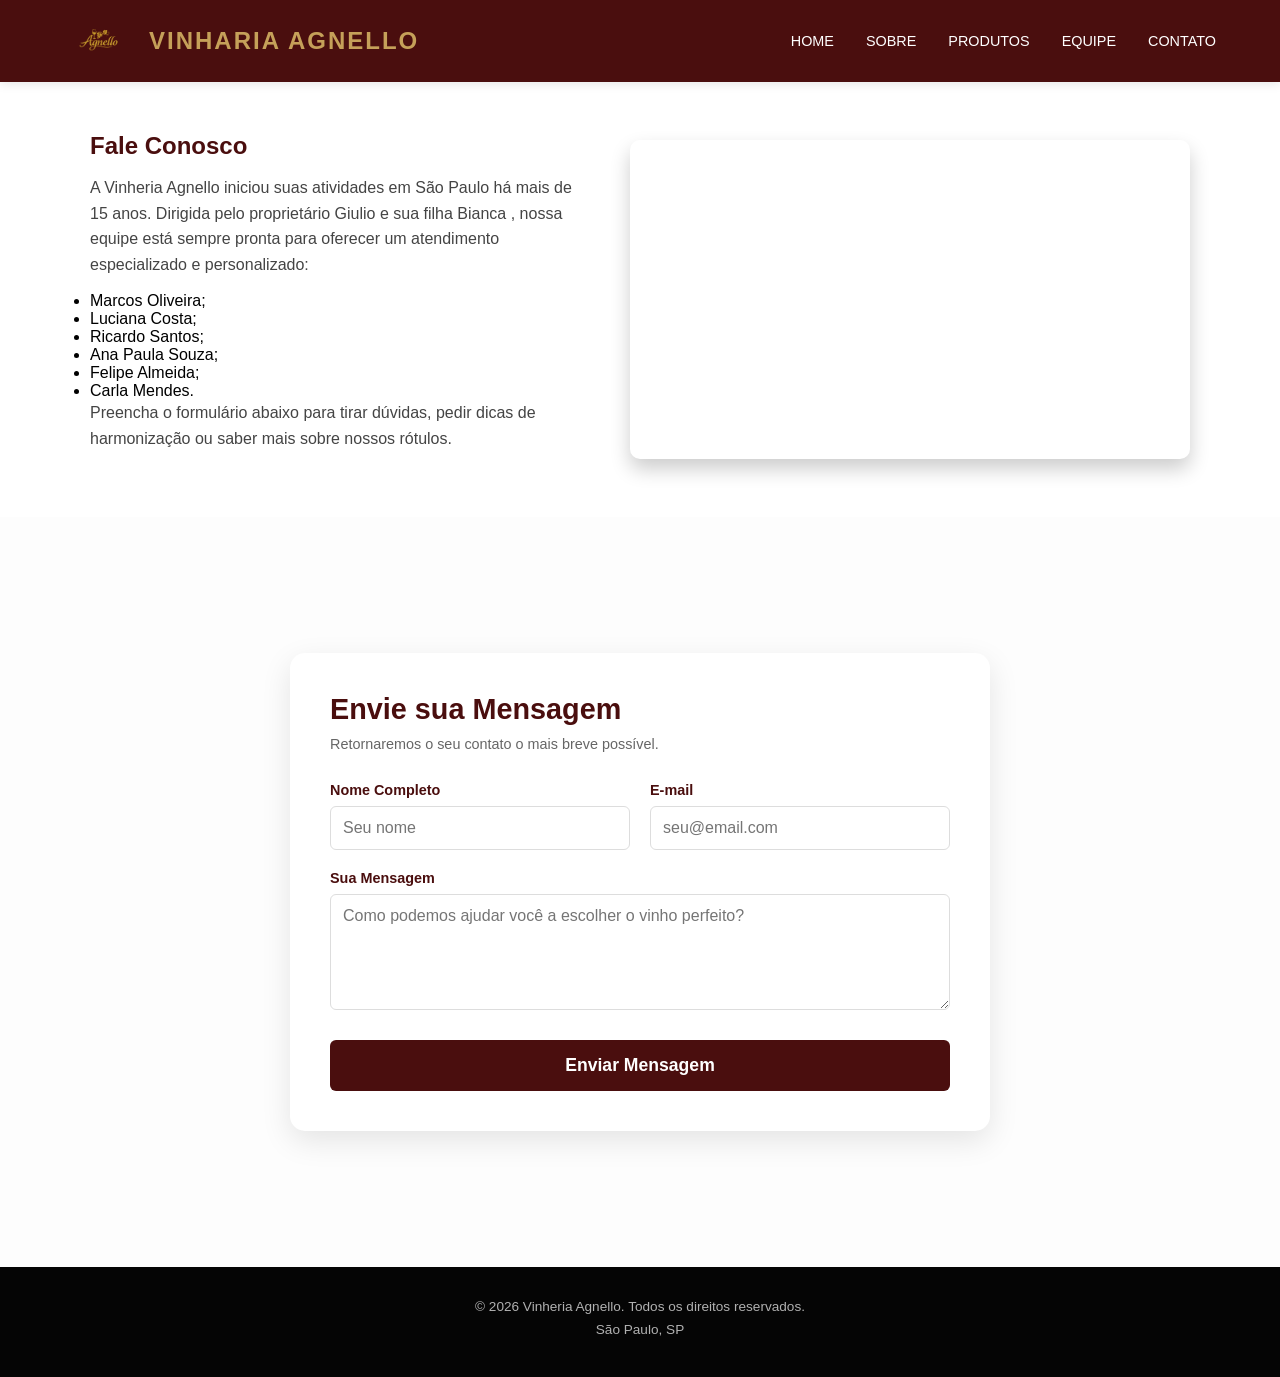
==== src/pages/contato.html @ f95a0ed7 "Criando a página de contatos e de equipe, além de arrumar as linkagens." ====
<!DOCTYPE html>
<html lang="pt-BR">
<head>
    <meta charset="UTF-8">
    <meta name="viewport" content="width=device-width, initial-scale=1.0">
    <meta name="description" content="Entre em contato com a Vinheria Agnello. Tire suas dúvidas sobre vinhos, harmonizações ou fale com nossa equipe de especialistas.">
    <meta name="keywords" content="contato, vinheria agnello, loja de vinhos, atendimento, são paulo, vinhos">
    
    <title>Contato - Vinheria Agnello</title>
    
    <link rel="stylesheet" href="../css/contato.css">
</head>
<body>

    <header>
        <nav class="navbar">
        <div class="logo">
                <img src="../assets/imgs/logoAgnello.png" alt="Agnello" class="logo-img">
                Vinharia Agnello
            </div>
            <ul class="nav-links">
                <li><a href="../../index.html">Home</a></li>
                <li><a href="#sobre">Sobre</a></li>
                <li><a href="produtos.html">Produtos</a></li>
                <li><a href="equipe.html">Equipe</a></li>
                <li><a href="contato.html">Contato</a></li>
            </ul>
        </nav>
    </header>

    <main>
        <section class="info-contato">
            <div class="info-texto">
                <h2>Fale Conosco</h2>
                <p>A Vinheria Agnello iniciou suas atividades em São Paulo há mais de 15 anos. Dirigida pelo proprietário Giulio e sua filha Bianca , nossa equipe está sempre pronta para oferecer um atendimento especializado e personalizado: </p>
                        <ul>
                            <li>Marcos Oliveira;</li>
                            <li>Luciana Costa;</li>
                            <li>Ricardo Santos;</li>
                            <li>Ana Paula Souza;</li>
                            <li>Felipe Almeida;</li>
                            <li>Carla Mendes.</li>
                        </ul>
                <p>Preencha o formulário abaixo para tirar dúvidas, pedir dicas de harmonização ou saber mais sobre nossos rótulos.</p>
            </div>
            <div class="info-video">
                    <iframe 
                        width="100%" 
                        height="315" 
                        src="https://www.youtube.com/embed/JxpYD-WLfcs?si=yF8q5s3M19pSr0J0" 
                        title="Vinharia Agnello - Atendimento Especializado e Curadoria de Vinhos" 
                        frameborder="0"
                        allow="accelerometer; autoplay; clipboard-write; encrypted-media; gyroscope; picture-in-picture; web-share" 
                        allowfullscreen>
                    </iframe>
            </div>
        </section>

        <section class="container-pedido">
            <div class="form-card">
                <h2>Envie sua Mensagem</h2>
                <p>Retornaremos o seu contato o mais breve possível.</p>
                
                <form action="#" method="POST">
                    <div class="form-row">
                        <div class="form-group">
                            <label for="nome">Nome Completo</label>
                            <input type="text" id="nome" name="nome" placeholder="Seu nome" required>
                        </div>
                        <div class="form-group">
                            <label for="email">E-mail</label>
                            <input type="email" id="email" name="email" placeholder="seu@email.com" required>
                        </div>
                    </div>
                    
                    <div class="form-group">
                        <label for="mensagem">Sua Mensagem</label>
                        <textarea id="mensagem" name="mensagem" rows="5" placeholder="Como podemos ajudar você a escolher o vinho perfeito?" required></textarea>
                    </div>
                    
                    <button type="submit" class="btn-enviar">Enviar Mensagem</button>
                </form>
            </div>
        </section>
    </main>

    <footer>
        <p>&copy; 2026 Vinheria Agnello. Todos os direitos reservados.</p>
        <p>São Paulo, SP</p>
    </footer>

</body>
</html>
---- src/css/contato.css ----
/* Importa as cores definidas no projeto */
:root {

    --cor-vinho: #4A0E0E;
    --cor-dourado: #C5A059;
    --cor-fundo: #FDFDFD;
    --cor-texto: #333333;
    --cor-texto-claro: #FFFFFF;

}
* {
    margin: 0;
    padding: 0;
    box-sizing: border-box;
    font-family: 'Segoe UI', Verdana, sans-serif;
}


/* ================= HEADER E NAVEGAÇÃO ================= */
.logo {
    display: flex;
    align-items: center;
    gap: 10px;
}

.logo img {
    height: 50px;
    width: auto;
}

.navbar {
    background-color: var(--cor-vinho);
    padding: 1rem 5%;
    display: flex;
    justify-content: space-between;
    align-items: center;
    position: sticky;
    top: 0;
    z-index: 1000;
    box-shadow: 0 2px 10px rgba(0,0,0,0.1);
}

.navbar .logo {
    color: var(--cor-dourado);
    font-size: 1.5rem;
    font-weight: bold;
    text-transform: uppercase;
    letter-spacing: 2px;
}

.nav-links {
    list-style: none;
    display: flex;
}

.nav-links li {
    margin-left: 2rem;
}

.nav-links a {
    color: var(--cor-texto-claro);
    text-decoration: none;
    font-size: 0.9rem;
    text-transform: uppercase;
    transition: color 0.3s;
}

.nav-links a:hover {
    color: var(--cor-dourado);
}

/* ================= INFORMAÇÕES DE CONTATO ================= */
.info-contato {
    display: flex;
    justify-content: center;
    align-items: center;
    gap: 40px;
    padding: 50px 20px;
    background-color: white;
    flex-wrap: wrap;
}

.info-texto {
    max-width: 500px;
}

.info-texto h2 {
    color: var(--cor-vinho);
    margin-bottom: 15px;
}

.info-texto p {
    color: #444;
    line-height: 1.6;
    margin-bottom: 15px;
}

.info-video {
    flex: 1;
    min-width: 300px; /* Garante que não fique pequeno demais em telas menores */
    max-width: 560px;
    border-radius: 10px;
    overflow: hidden; /* Faz as bordas do iframe ficarem arredondadas */
    box-shadow: 0 10px 20px rgba(0,0,0,0.2);
}

/* ================= FORMULÁRIO (Baseado no seu código) ================= */
.container-pedido {
    display: flex;
    justify-content: center;
    align-items: center;
    padding: 60px 20px;
    background-color: var(--cor-fundo);
    min-height: calc(100vh - 150px);
}

.form-card {
    background: white;
    padding: 40px;
    border-radius: 15px;
    box-shadow: 0 10px 30px rgba(0,0,0,0.1);
    max-width: 700px;
    width: 100%;
}

.form-card h2 {
    color: var(--cor-vinho);
    margin-bottom: 10px;
    font-size: 1.8rem;
}

.form-card p {
    color: #666;
    margin-bottom: 30px;
    font-size: 0.9rem;
}

.form-group {
    margin-bottom: 20px;
    display: flex;
    flex-direction: column;
    text-align: left;
}

.form-row {
    display: grid;
    grid-template-columns: 1fr 1fr;
    gap: 20px;
}

label {
    font-weight: bold;
    margin-bottom: 8px;
    color: var(--cor-vinho);
    font-size: 0.9rem;
}

input, select, textarea {
    padding: 12px;
    border: 1px solid #ddd;
    border-radius: 6px;
    font-size: 1rem;
    transition: border-color 0.3s;
}

input:focus, select:focus, textarea:focus {
    outline: none;
    border-color: var(--cor-dourado);
    box-shadow: 0 0 5px rgba(197, 160, 89, 0.2);
}

.btn-enviar {
    width: 100%;
    padding: 15px;
    background-color: var(--cor-vinho);
    color: white;
    border: none;
    border-radius: 6px;
    font-size: 1.1rem;
    font-weight: bold;
    cursor: pointer;
    transition: background 0.3s;
    margin-top: 10px;
}

.btn-enviar:hover {
    background-color: #2e0808;
}

/* ================= FOOTER ================= */
footer {
    background-color: #050505;
    color: #b1b1b1;
    text-align: center;
    padding: 2rem;
    font-size: 0.85rem;
}

footer p {
    margin-bottom: 0.5rem;
}
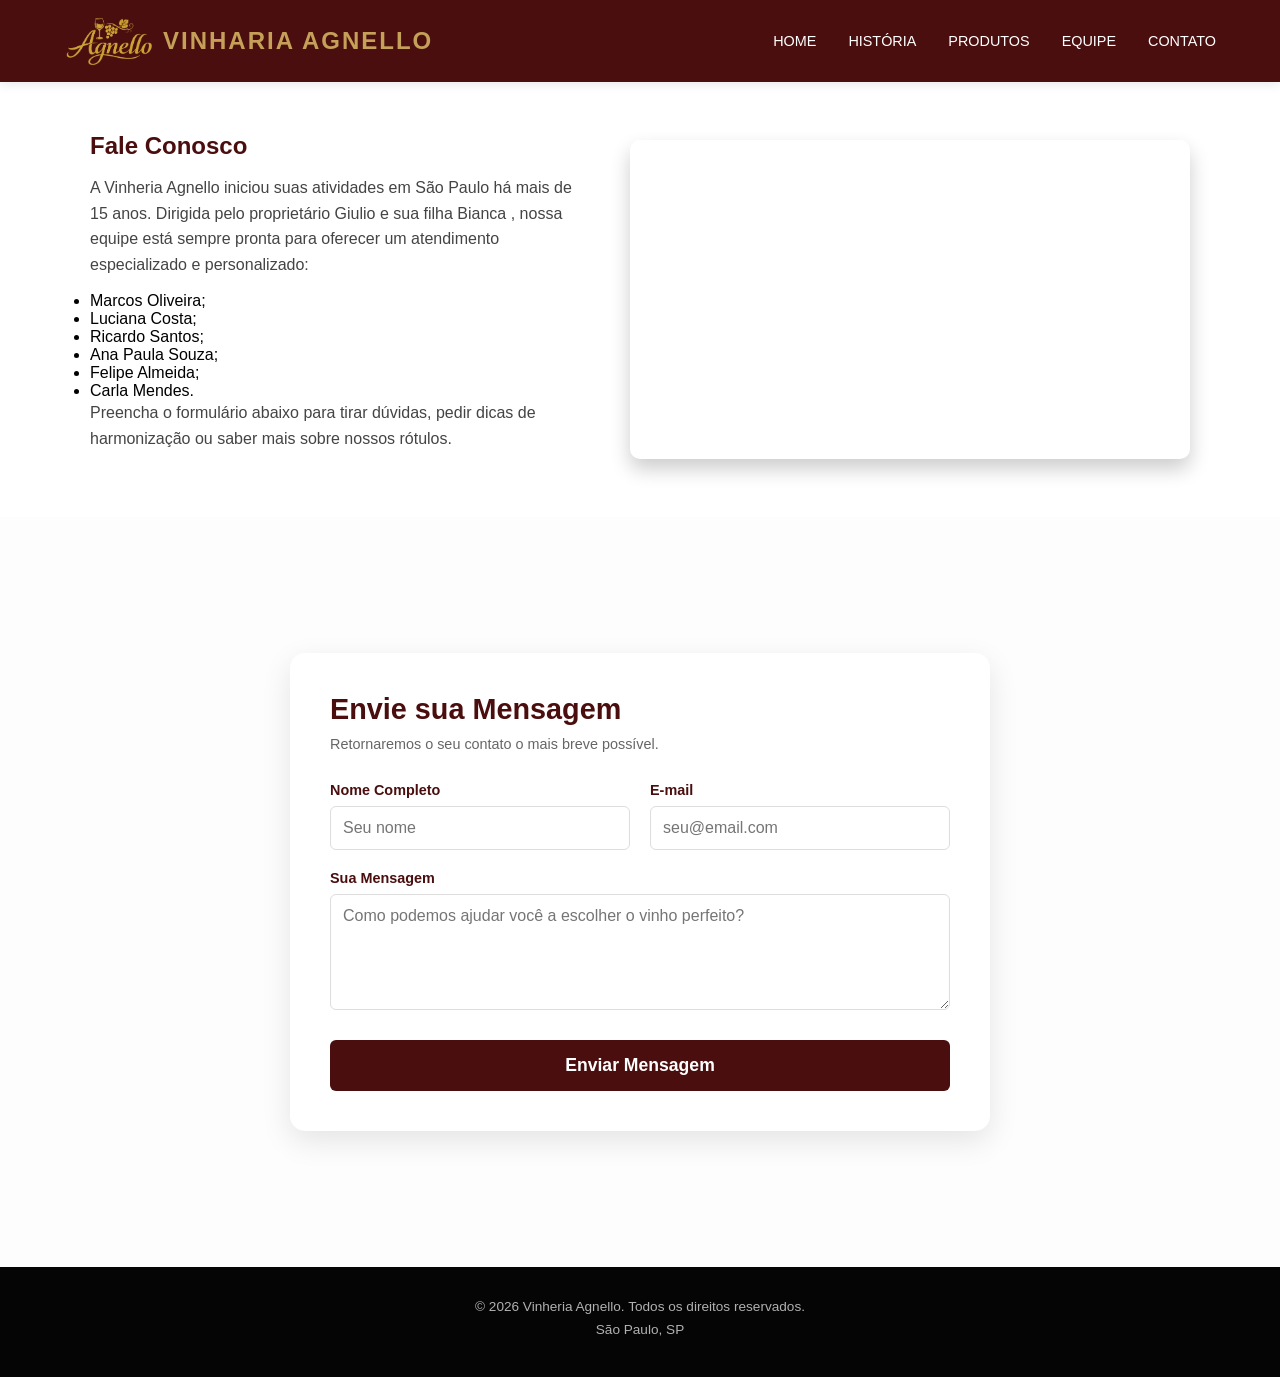
==== commit 11730fd9: "Merge pull request #8 from gprsilva/feature/Guilherme Ajustando a identidade visual das telas." ====
--- a/src/pages/contato.html
+++ b/src/pages/contato.html
@@ -15,12 +15,12 @@
     <header>
         <nav class="navbar">
         <div class="logo">
-                <img src="../assets/imgs/logoAgnello.png" alt="Agnello" class="logo-img">
+                <img src="../assets/imgs/logoagnello01.png" alt="Agnello" class="logo-img">
                 Vinharia Agnello
             </div>
             <ul class="nav-links">
                 <li><a href="../../index.html">Home</a></li>
-                <li><a href="#sobre">Sobre</a></li>
+                <li><a href="historia.html">História</a></li>
                 <li><a href="produtos.html">Produtos</a></li>
                 <li><a href="equipe.html">Equipe</a></li>
                 <li><a href="contato.html">Contato</a></li>
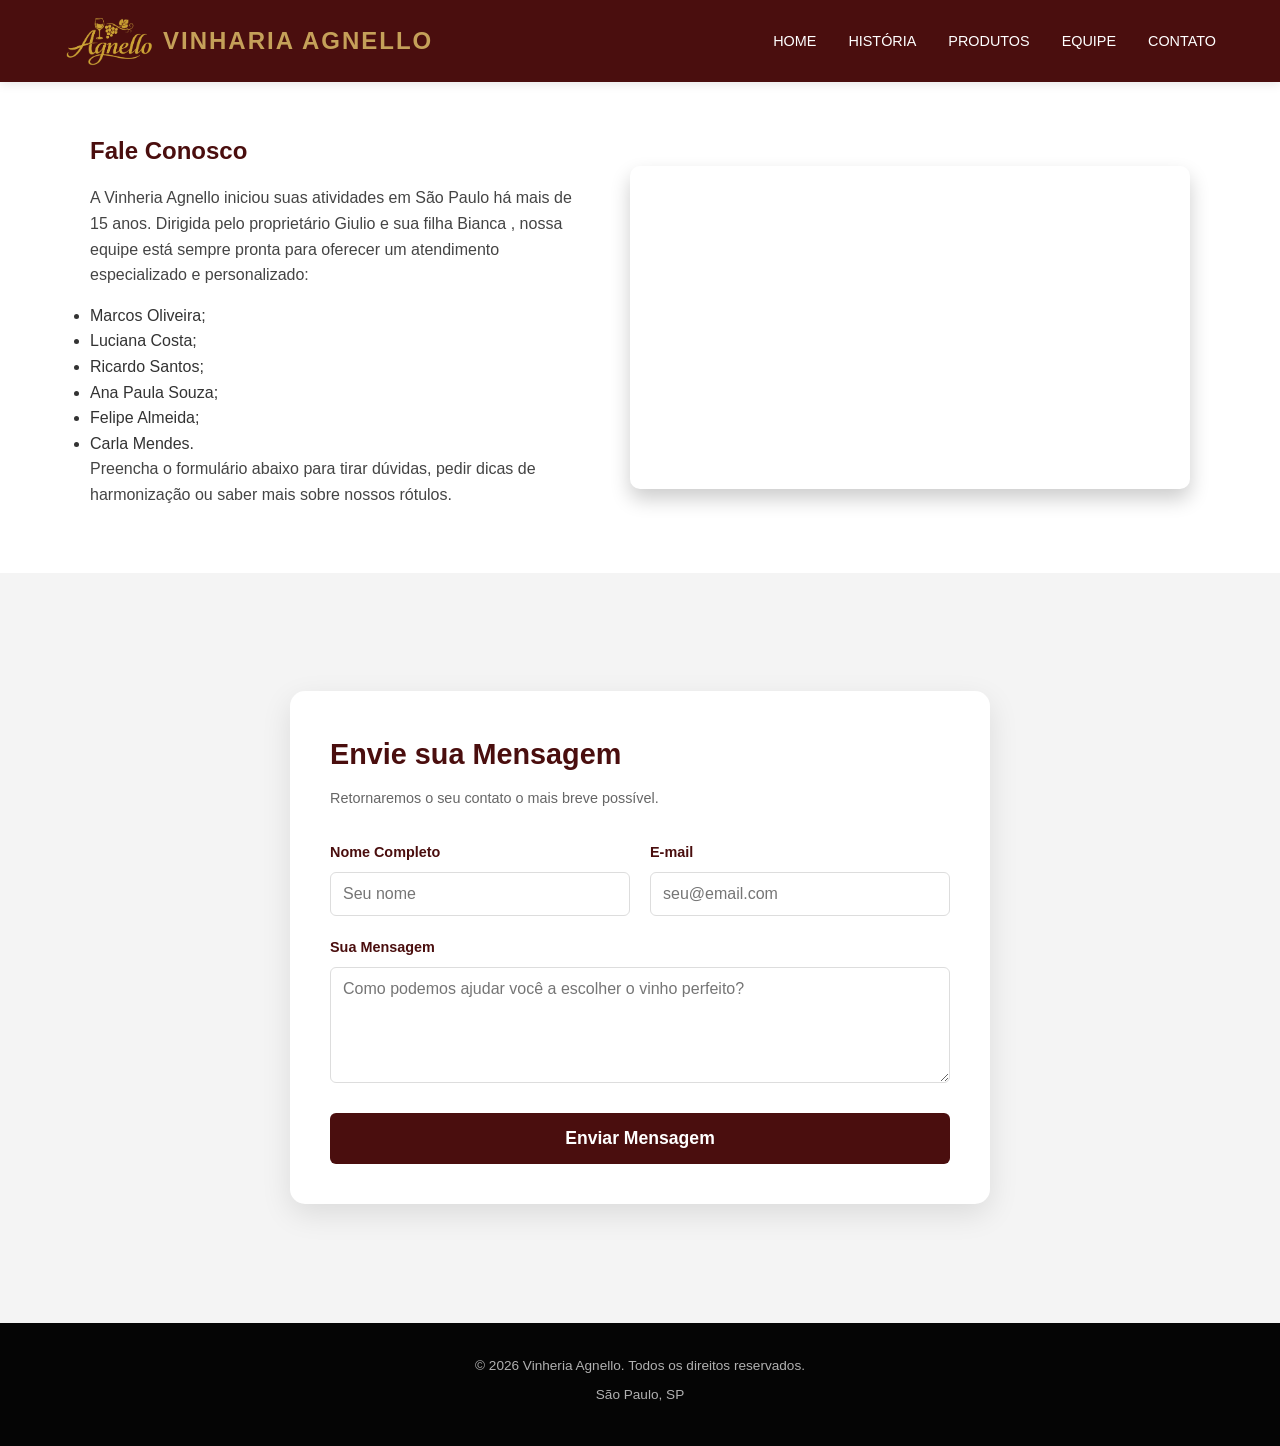
==== commit a1d766ef: "Unificando o CSS" ====
--- a/src/pages/contato.html
+++ b/src/pages/contato.html
@@ -8,7 +8,7 @@
     
     <title>Contato - Vinheria Agnello</title>
     
-    <link rel="stylesheet" href="../css/contato.css">
+    <link rel="stylesheet" href="../css/style.css">
 </head>
 <body>
 
--- a/src/css/style.css
+++ b/src/css/style.css
@@ -0,0 +1,879 @@
+
+* {
+    margin: 0;
+    padding: 0;
+    box-sizing: border-box;
+    font-family: 'Segoe UI', Verdana, sans-serif;
+}
+
+:root {
+    --cor-vinho: #4A0E0E;
+    --cor-dourado: #C5A059;
+    --cor-fundo: #FDFDFD;
+    --cor-texto: #333333;
+    --cor-texto-claro: #FFFFFF;
+}
+
+body {
+    background-color: var(--cor-fundo);
+    color: var(--cor-texto);
+    line-height: 1.6;
+}
+
+.logo {
+    display: flex;
+    align-items: center;
+    gap: 10px;
+}
+
+.logo img {
+    height: 50px;
+    width: auto;
+}
+
+.navbar {
+    background-color: var(--cor-vinho);
+    padding: 1rem 5%;
+    display: flex;
+    justify-content: space-between;
+    align-items: center;
+    position: sticky;
+    top: 0;
+    z-index: 1000;
+    box-shadow: 0 2px 10px rgba(0,0,0,0.1);
+}
+
+.navbar .logo {
+    color: var(--cor-dourado);
+    font-size: 1.5rem;
+    font-weight: bold;
+    text-transform: uppercase;
+    letter-spacing: 2px;
+}
+
+.nav-links {
+    list-style: none;
+    display: flex;
+}
+
+.nav-links li {
+    margin-left: 2rem;
+}
+
+.nav-links a {
+    color: var(--cor-texto-claro);
+    text-decoration: none;
+    font-size: 0.9rem;
+    text-transform: uppercase;
+    transition: color 0.3s;
+}
+
+.nav-links a:hover {
+    color: var(--cor-dourado);
+}
+
+.hero {
+    height: 80vh;
+    background-color: #222;
+    background-image: linear-gradient(rgba(0,0,0,0.6), rgba(0,0,0,0.6)), url('../assets/imgs/vinhobanner.jpg');
+    background-size: cover;
+    background-position: center;
+    display: flex;
+    flex-direction: column;
+    justify-content: center;
+    align-items: center;
+    text-align: center;
+    color: var(--cor-texto-claro);
+    padding: 0 1rem;
+}
+
+.hero-logo {
+    width: 400px;
+    max-width: 90%;
+    margin-bottom: 1rem;
+}
+
+.hero p {
+    font-size: 1.2rem;
+    max-width: 600px;
+    font-style: italic;
+}
+
+.section-padding {
+    padding: 5rem 10%;
+}
+
+.sobre {
+    text-align: center;
+    background-color: #fff;
+}
+
+.sobre h2 {
+    color: var(--cor-vinho);
+    margin-bottom: 2rem;
+    font-size: 2rem;
+    position: relative;
+    padding-bottom: 10px;
+}
+
+.sobre h2::after {
+    content: '';
+    width: 50px;
+    height: 2px;
+    background-color: var(--cor-dourado);
+    position: absolute;
+    bottom: 0;
+    left: 50%;
+    transform: translateX(-50%);
+}
+
+.sobre p {
+    max-width: 800px;
+    margin: 0 auto;
+    font-size: 1.1rem;
+}
+
+/* sessao pós banner */
+.diferenciais {
+    background-color: #f4f4f4;
+}
+
+.diferenciais h2 {
+    text-align: center;
+    color: var(--cor-vinho);
+    margin-bottom: 2rem;
+}
+
+.grid-diferenciais {
+    display: grid;
+    grid-template-columns: repeat(auto-fit, minmax(250px, 1fr));
+    gap: 2rem;
+    margin-top: 3rem;
+}
+
+.card {
+    background-color: var(--cor-fundo);
+    padding: 2rem;
+    text-align: center;
+    border-top: 4px solid var(--cor-vinho);
+    box-shadow: 0 4px 15px rgba(0,0,0,0.05);
+}
+
+.card h3 {
+    color: var(--cor-vinho);
+    margin-bottom: 1rem;
+    font-size: 1.3rem;
+}
+
+.card p {
+    font-size: 0.95rem;
+}
+
+/* botao de acao (ChaDeAcao) */
+.cta {
+    color: var(--cor-texto-claro);
+    text-align: center;
+    padding: 6rem 10%;
+
+    background-image: url('../assets/imgs/testebanner2.png');
+    background-size: cover;
+    background-position: center;
+}
+
+.cta h2 {
+    margin-bottom: 2.5rem;
+    font-size: 2.5rem;
+    padding-top: 1.5rem;
+}
+
+.cta p {
+    margin-bottom: 2rem;
+}
+
+.btn-cta {
+    display: inline-block;
+    padding: 1rem 2.8rem;
+    background-color: var(--cor-dourado);
+    color: var(--cor-vinho);
+    text-decoration: none;
+    font-weight: bold;
+    text-transform: uppercase;
+    letter-spacing: 1.5px;
+    border-radius: 4px;
+    box-shadow: 0 4px 12px rgba(0,0,0,0.15);
+    transition: 0.3s;
+}
+.btn-cta:hover {
+    background-color: #e0bc74;
+    box-shadow: 0 6px 16px rgba(0,0,0,0.2);
+}
+
+/* footer */
+footer {
+    background-color: #050505;
+    color: #b1b1b1;
+    text-align: center;
+    padding: 2rem;
+    font-size: 0.85rem;
+}
+
+footer p {
+    margin-bottom: 0.5rem;
+}
+
+
+/* --------Produtos---------- */
+/* Ajuste na seção principal para dar respiro */
+.princ {
+    padding: 60px 5%;
+    background-color: var(--cor-fundo);
+}
+
+.intro h2 {
+    font-size: 2.5rem;
+    color: var(--cor-vinho);
+    margin-bottom: 10px;
+}
+
+/* Botão Principal com efeito de pulso */
+.btn-pedido {
+    display: inline-block;
+    margin: 25px 0 50px;
+    padding: 15px 40px;
+    background-color: var(--cor-dourado);
+    color: white;
+    text-decoration: none;
+    border-radius: 50px;
+    font-weight: bold;
+    box-shadow: 0 4px 15px rgba(197, 160, 89, 0.4);
+}
+
+.btn-pedido:hover {
+    transform: scale(1.02);
+    background-color: #b08d4a;
+}
+
+/* Grid de produtos corrigido */
+.produtos {
+    display: grid;
+    grid-template-columns: repeat(auto-fit, minmax(280px, 1fr));
+    gap: 40px;
+    width: 100%;
+    max-width: 1300px;
+}
+
+/* Card Estilizado */
+.card-produto {
+    background: white;
+    border-radius: 12px;
+    overflow: hidden;
+    position: relative;
+    border: 1px solid #eee;
+    transition: all 0.4s cubic-bezier(0.175, 0.885, 0.32, 1.275);
+    display: flex;
+    flex-direction: column;
+}
+
+.card-produto:hover {
+    transform: translateY(-10px);
+    box-shadow: 0 20px 40px rgba(0,0,0,0.1);
+}
+
+/* Container de Imagem para padronizar tamanhos */
+.img-container {
+    height: 350px;
+    padding: 20px;
+    display: flex;
+    align-items: center;
+    justify-content: center;
+    background: #f9f9f9;
+}
+
+.img-container img {
+    max-height: 100%;
+    width: auto;
+    object-fit: contain;
+    transition: transform 0.5s ease;
+}
+
+
+
+/* Informações do Produto */
+.card-info {
+    padding: 20px;
+    border-top: 1px solid #f0f0f0;
+}
+
+.card-info h3 {
+    font-size: 1.1rem;
+    color: var(--cor-vinho);
+    margin-bottom: 5px;
+}
+
+.card-info p {
+    font-size: 0.9rem;
+    color: #666;
+    margin-bottom: 15px;
+}
+
+.preco {
+    display: block;
+    font-size: 1.4rem;
+    font-weight: bold;
+    color: var(--cor-texto);
+    margin-bottom: 15px;
+}
+
+.btn-detalhes {
+    width: 100%;
+    padding: 10px;
+    border: 1px solid var(--cor-vinho);
+    background: transparent;
+    color: var(--cor-vinho);
+    font-weight: bold;
+    cursor: pointer;
+    transition: 0.3s;
+}
+
+.btn-detalhes:hover {
+    background: var(--cor-vinho);
+    color: white;
+}
+
+footer {
+    background-color: #050505;
+    color: #b1b1b1;
+    text-align: center;
+    padding: 2rem;
+    font-size: 0.85rem;
+}
+
+footer p {
+    margin-bottom: 0.5rem;
+}
+
+
+/* --------Produtos---------- */
+/* Importa as cores que você já definiu no produtos.css */
+:root {
+    --cor-vinho: #4A0E0E;
+    --cor-dourado: #C5A059;
+    --cor-fundo: #f4f4f4;
+}
+
+.container-pedido {
+    display: flex;
+    justify-content: center;
+    align-items: center;
+    padding: 60px 20px;
+    background-color: var(--cor-fundo);
+    min-height: calc(100vh - 150px);
+}
+
+.form-card {
+    background: white;
+    padding: 40px;
+    border-radius: 15px;
+    box-shadow: 0 10px 30px rgba(0,0,0,0.1);
+    max-width: 700px;
+    width: 100%;
+}
+
+.form-card h2 {
+    color: var(--cor-vinho);
+    margin-bottom: 10px;
+    font-size: 1.8rem;
+}
+
+.form-card p {
+    color: #666;
+    margin-bottom: 30px;
+    font-size: 0.9rem;
+}
+
+.form-group {
+    margin-bottom: 20px;
+    display: flex;
+    flex-direction: column;
+    text-align: left;
+}
+
+.form-row {
+    display: grid;
+    grid-template-columns: 1fr 1fr;
+    gap: 20px;
+}
+
+label {
+    font-weight: bold;
+    margin-bottom: 8px;
+    color: var(--cor-vinho);
+    font-size: 0.9rem;
+}
+
+input, select, textarea {
+    padding: 12px;
+    border: 1px solid #ddd;
+    border-radius: 6px;
+    font-size: 1rem;
+    transition: border-color 0.3s;
+}
+
+input:focus, select:focus, textarea:focus {
+    outline: none;
+    border-color: var(--cor-dourado);
+    box-shadow: 0 0 5px rgba(197, 160, 89, 0.2);
+}
+
+.btn-enviar {
+    width: 100%;
+    padding: 15px;
+    background-color: var(--cor-vinho);
+    color: white;
+    border: none;
+    border-radius: 6px;
+    font-size: 1.1rem;
+    font-weight: bold;
+    cursor: pointer;
+    transition: background 0.3s;
+    margin-top: 10px;
+}
+
+.btn-enviar:hover {
+    background-color: #2e0808;
+}
+
+
+
+
+footer {
+    background-color: #050505;
+    color: #b1b1b1;
+    text-align: center;
+    padding: 2rem;
+    font-size: 0.85rem;
+}
+
+footer p {
+    margin-bottom: 0.5rem;
+}
+
+
+/* -----Historia------- */
+/* Main Content */
+.princ-h {
+    padding: 0;
+}
+
+/* Intro Historia */
+.intro-historia {
+    background: linear-gradient(rgba(74, 14, 14, 0.8), rgba(74, 14, 14, 0.8)), url('../assets/imgs/vinhobanner.jpg');
+    background-size: cover;
+    background-position: center;
+    padding: 6rem 10%;
+    text-align: center;
+    color: var(--cor-texto-claro);
+}
+
+.intro-historia h1 {
+    font-size: 3rem;
+    margin-bottom: 1rem;
+    text-transform: uppercase;
+    letter-spacing: 3px;
+}
+
+.intro-historia p {
+    font-size: 1.2rem;
+    font-style: italic;
+    max-width: 600px;
+    margin: 0 auto;
+}
+
+/* Historia Cards */
+.historia-cards {
+    padding: 5rem 10%;
+    display: grid;
+    grid-template-columns: repeat(auto-fit, minmax(280px, 1fr));
+    gap: 2rem;
+    background-color: #fff;
+}
+
+.card-historia {
+    background-color: var(--cor-fundo);
+    padding: 2rem;
+    border-left: 5px solid var(--cor-dourado);
+    box-shadow: 0 4px 15px rgba(0,0,0,0.1);
+    transition: transform 0.3s ease, box-shadow 0.3s ease;
+    position: relative;
+}
+
+.card-historia:hover {
+    transform: translateY(-5px);
+    box-shadow: 0 6px 20px rgba(0,0,0,0.15);
+}
+
+.card-numero {
+    display: inline-block;
+    background-color: var(--cor-vinho);
+    color: var(--cor-dourado);
+    padding: 0.5rem 1rem;
+    border-radius: 50%;
+    font-weight: bold;
+    font-size: 1.3rem;
+    margin-bottom: 1rem;
+    min-width: 70px;
+    text-align: center;
+}
+
+.card-historia h3 {
+    color: var(--cor-vinho);
+    margin-bottom: 1rem;
+    font-size: 1.5rem;
+    text-transform: uppercase;
+    letter-spacing: 1px;
+}
+
+.card-historia p {
+    color: #666;
+    font-size: 0.95rem;
+    line-height: 1.7;
+}
+
+/* Valores Section */
+.valores {
+    background-color: #f4f4f4;
+    padding: 5rem 10%;
+    text-align: center;
+}
+
+.valores h2 {
+    color: var(--cor-vinho);
+    margin-bottom: 3rem;
+    font-size: 2rem;
+    position: relative;
+    display: inline-block;
+    width: 100%;
+}
+
+.valores h2::after {
+    content: '';
+    width: 80px;
+    height: 2px;
+    background-color: var(--cor-dourado);
+    position: absolute;
+    bottom: -15px;
+    left: 50%;
+    transform: translateX(-50%);
+}
+
+.grid-valores {
+    display: grid;
+    grid-template-columns: repeat(auto-fit, minmax(250px, 1fr));
+    gap: 2rem;
+    margin-top: 4rem;
+}
+
+.valor-card {
+    background-color: var(--cor-fundo);
+    padding: 2rem;
+    border-top: 4px solid var(--cor-vinho);
+    box-shadow: 0 4px 15px rgba(0,0,0,0.05);
+    transition: transform 0.3s ease;
+}
+
+.valor-card:hover {
+    transform: translateY(-5px);
+}
+
+.valor-card h3 {
+    color: var(--cor-vinho);
+    margin-bottom: 1rem;
+    font-size: 1.3rem;
+    text-transform: uppercase;
+}
+
+.valor-card p {
+    color: #666;
+    font-size: 0.95rem;
+}
+
+/* Footer */
+footer {
+    background-color: #050505;
+    color: #b1b1b1;
+    text-align: center;
+    padding: 2rem;
+    font-size: 0.85rem;
+}
+
+footer p {
+    margin-bottom: 0.5rem;
+}
+
+/* Responsivo */
+@media (max-width: 768px) {
+    .intro-historia h1 {
+        font-size: 2rem;
+    }
+
+    .intro-historia {
+        padding: 3rem 5%;
+    }
+
+    .historia-cards {
+        padding: 3rem 5%;
+    }
+
+    .navbar {
+        flex-direction: column;
+        gap: 1rem;
+    }
+
+    .nav-links {
+        flex-direction: column;
+        gap: 1rem;
+        text-align: center;
+    }
+
+    .nav-links li {
+        margin-left: 0;
+    }
+
+    .valores {
+        padding: 3rem 5%;
+    }
+}
+/* --------Harmonização-------- */
+/* LINHAS DE VINHOS - FLEXBOX BÁSICO */
+.vinho-linha {
+    display: flex;
+    align-items: center;
+    padding: 40px 5%;
+    width: 100%;
+}
+
+/* CLARO: Foto Esquerda, Texto Meio, Botão Direita */
+.vinho-linha.claro {
+    background-color: var(--cor-branco);
+    color: black;
+    flex-direction: row; 
+}
+
+/* ESCURO: Foto Direita, Texto Meio, Botão Esquerda (Inverte tudo) */
+.vinho-linha.escuro {
+    background-color: var(--cor-vinho);
+    color: white;
+    flex-direction: row-reverse; 
+}
+
+.foto-vinho {
+    width: 200px;
+    height: 250px;
+    object-fit: contain;
+}
+
+.descricao-vinho {
+    flex: 1;
+    padding: 0 40px;
+    text-align: center;
+}
+
+.preco-botao {
+    width: 200px;
+    display: flex;
+    flex-direction: column;
+    align-items: center;
+    gap: 10px;
+}
+
+.preco {
+    font-size: 1.3rem;
+    font-weight: bold;
+}
+
+/* BOTÕES - Estilo básico para aparecerem bem */
+.botao {
+    padding: 12px 25px;
+    border: none;
+    cursor: pointer;
+    font-weight: bold;
+    text-transform: uppercase;
+    transition: 0.3s;
+}
+
+/* Cor do botão quando o fundo é branco */
+.vinho-linha.claro .botao {
+    background-color: var(--cor-vinho);
+    color: white;
+}
+
+/* Cor do botão quando o fundo é vinho (Dourado para destacar!) */
+.vinho-linha.escuro .botao {
+    background-color: var(--cor-dourado);
+    color: var(--cor-vinho);
+}
+
+.botao:hover {
+    filter: brightness(1.2);
+}
+
+
+/* ------Equipe ------ */
+table {
+    width: 100%;
+    margin-top: 20px;
+    border-radius: 8px;
+    overflow: hidden;
+    box-shadow: 0 4px 10px rgba(0,0,0,0.1);
+    border: none;
+}
+
+th {
+    background-color: var(--cor-vinho);
+    color: var(--cor-dourado);
+    padding: 15px;
+    text-transform: uppercase;
+    font-size: 0.9rem;
+}
+
+td {
+    padding: 12px;
+    border-bottom: 1px solid #ddd;
+    color: #333;
+    background-color: #fff;
+}
+
+tr:hover td {
+    background-color: #f9f4f4;
+}
+/* ---------Contato--------- */
+/* ================= INFORMAÇÕES DE CONTATO ================= */
+.info-contato {
+    display: flex;
+    justify-content: center;
+    align-items: center;
+    gap: 40px;
+    padding: 50px 20px;
+    background-color: white;
+    flex-wrap: wrap;
+}
+
+.info-texto {
+    max-width: 500px;
+}
+
+.info-texto h2 {
+    color: var(--cor-vinho);
+    margin-bottom: 15px;
+}
+
+.info-texto p {
+    color: #444;
+    line-height: 1.6;
+    margin-bottom: 15px;
+}
+
+.info-video {
+    flex: 1;
+    min-width: 300px; /* Garante que não fique pequeno demais em telas menores */
+    max-width: 560px;
+    border-radius: 10px;
+    overflow: hidden; /* Faz as bordas do iframe ficarem arredondadas */
+    box-shadow: 0 10px 20px rgba(0,0,0,0.2);
+}
+
+/* ================= FORMULÁRIO (Baseado no seu código) ================= */
+.container-pedido {
+    display: flex;
+    justify-content: center;
+    align-items: center;
+    padding: 60px 20px;
+    background-color: var(--cor-fundo);
+    min-height: calc(100vh - 150px);
+}
+
+.form-card {
+    background: white;
+    padding: 40px;
+    border-radius: 15px;
+    box-shadow: 0 10px 30px rgba(0,0,0,0.1);
+    max-width: 700px;
+    width: 100%;
+}
+
+.form-card h2 {
+    color: var(--cor-vinho);
+    margin-bottom: 10px;
+    font-size: 1.8rem;
+}
+
+.form-card p {
+    color: #666;
+    margin-bottom: 30px;
+    font-size: 0.9rem;
+}
+
+.form-group {
+    margin-bottom: 20px;
+    display: flex;
+    flex-direction: column;
+    text-align: left;
+}
+
+.form-row {
+    display: grid;
+    grid-template-columns: 1fr 1fr;
+    gap: 20px;
+}
+
+label {
+    font-weight: bold;
+    margin-bottom: 8px;
+    color: var(--cor-vinho);
+    font-size: 0.9rem;
+}
+
+input, select, textarea {
+    padding: 12px;
+    border: 1px solid #ddd;
+    border-radius: 6px;
+    font-size: 1rem;
+    transition: border-color 0.3s;
+}
+
+input:focus, select:focus, textarea:focus {
+    outline: none;
+    border-color: var(--cor-dourado);
+    box-shadow: 0 0 5px rgba(197, 160, 89, 0.2);
+}
+
+.btn-enviar {
+    width: 100%;
+    padding: 15px;
+    background-color: var(--cor-vinho);
+    color: white;
+    border: none;
+    border-radius: 6px;
+    font-size: 1.1rem;
+    font-weight: bold;
+    cursor: pointer;
+    transition: background 0.3s;
+    margin-top: 10px;
+}
+
+.btn-enviar:hover {
+    background-color: #2e0808;
+}
+
+/* ================= FOOTER ================= */
+footer {
+    background-color: #050505;
+    color: #b1b1b1;
+    text-align: center;
+    padding: 2rem;
+    font-size: 0.85rem;
+}
+
+footer p {
+    margin-bottom: 0.5rem;
+}
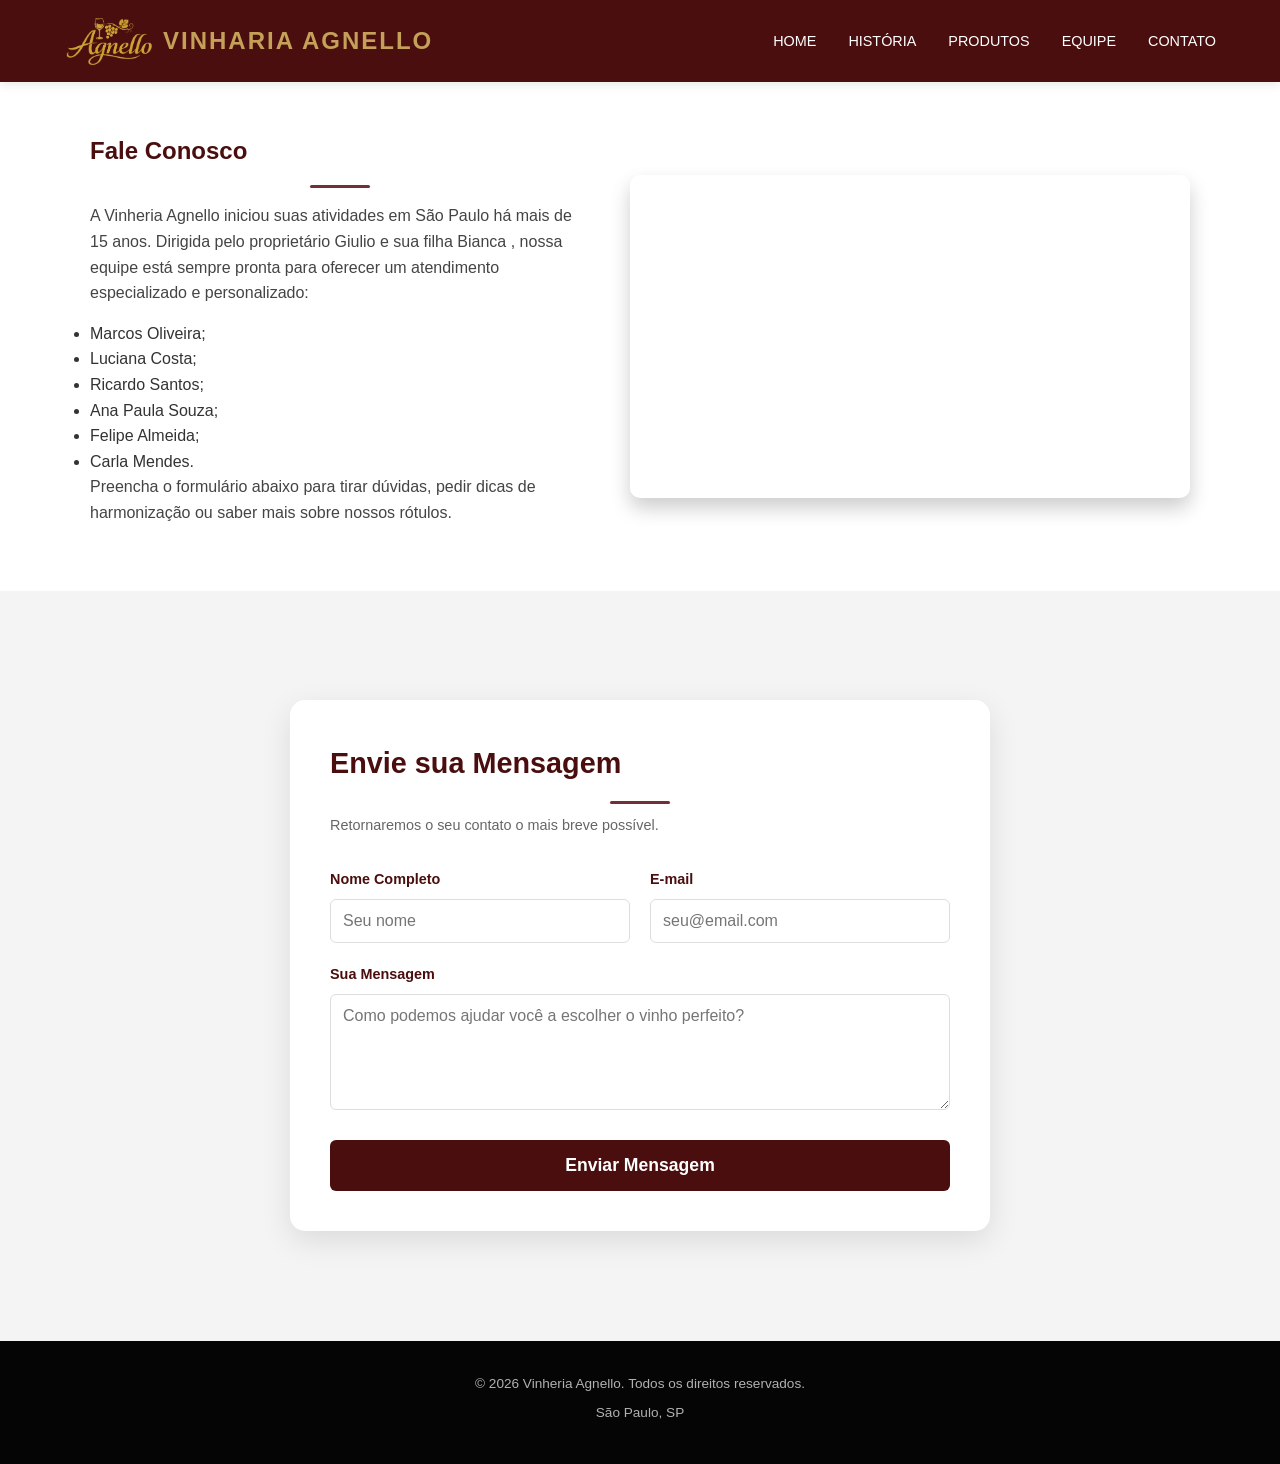
==== commit cbf71012: "feature: Pseudo-elementos e animação concluídos" ====
--- a/src/pages/contato.html
+++ b/src/pages/contato.html
@@ -9,6 +9,7 @@
     <title>Contato - Vinheria Agnello</title>
     
     <link rel="stylesheet" href="../css/style.css">
+    <link rel="stylesheet" href="../css/efeitos.css">
 </head>
 <body>
 
--- a/src/css/style.css
+++ b/src/css/style.css
@@ -248,10 +248,7 @@
     box-shadow: 0 4px 15px rgba(197, 160, 89, 0.4);
 }
 
-.btn-pedido:hover {
-    transform: scale(1.02);
-    background-color: #b08d4a;
-}
+
 
 /* Grid de produtos corrigido */
 .produtos {
--- a/src/css/efeitos.css
+++ b/src/css/efeitos.css
@@ -0,0 +1,101 @@
+/* ------pseudo-classes-------- */
+.btn-pedido:hover {
+    transform: scale(1.02);
+    background-color: #b08d4a;
+}
+
+
+/* =========================================
+   🎯 1. PSEUDO-ELEMENTOS
+   ========================================= */
+
+/* ::selection - Altera a cor de fundo e do texto quando o usuário seleciona algo na tela */
+::selection {
+    background-color: #722F37; /* Cor de vinho */
+    color: #ffffff;
+}
+
+/* ::first-letter - Cria um efeito de "Letra Capitular" (Drop Cap) elegante no texto da seção "Sobre" */
+.sobre p::first-letter {
+    font-size: 3.5em;
+    font-weight: bold;
+    color: #722F37;
+    float: left;
+    margin-right: 10px;
+    line-height: 0.8;
+    font-family: "Georgia", serif;
+}
+
+/* ::after - Adiciona uma linha decorativa charmosa abaixo de todos os títulos h2 */
+section h2::after {
+    content: "";
+    display: block;
+    width: 60px;
+    height: 3px;
+    background-color: #722F37;
+    margin: 15px auto 0;
+    border-radius: 2px;
+}
+
+/* =========================================
+   💫 2. ANIMAÇÕES COM @KEYFRAMES
+   ========================================= */
+
+/* Animação 1: Fade In de baixo para cima (ideal para a entrada de conteúdo) */
+@keyframes fadeInUp {
+    0% {
+        opacity: 0;
+        transform: translateY(30px);
+    }
+    100% {
+        opacity: 1;
+        transform: translateY(0);
+    }
+}
+
+/* Animação 2: Pulso suave para o botão de Call to Action (chamar a atenção) */
+@keyframes pulseGlow {
+    0% {
+        transform: scale(1);
+        box-shadow: 0 0 0 0 rgba(114, 47, 55, 0.7);
+    }
+    50% {
+        transform: scale(1.05);
+        box-shadow: 0 0 15px 5px rgba(114, 47, 55, 0);
+    }
+    100% {
+        transform: scale(1);
+        box-shadow: 0 0 0 0 rgba(114, 47, 55, 0);
+    }
+}
+
+/* =========================================
+   APLICAÇÃO DAS ANIMAÇÕES NAS CLASSES HTML
+   ========================================= */
+
+/* Aplicando a animação de entrada nos cards de diferenciais */
+.card {
+    animation: fadeInUp 1s ease-out forwards;
+    background-color: #f9f9f9;
+    padding: 20px;
+    border-radius: 8px;
+}
+
+/* Aplicando a animação de pulso no botão CTA */
+.btn-cta {
+    display: inline-block;
+    padding: 15px 30px;
+    background-color: #722F37;
+    color: #ffffff;
+    text-decoration: none;
+    border-radius: 5px;
+    font-weight: bold;
+    animation: pulseGlow 2s infinite;
+    transition: background-color 0.3s ease;
+}
+
+/* Pausa a animação e escurece o botão quando o mouse passa por cima */
+.btn-cta:hover {
+    background-color: #4a1e23;
+    animation: none; 
+}
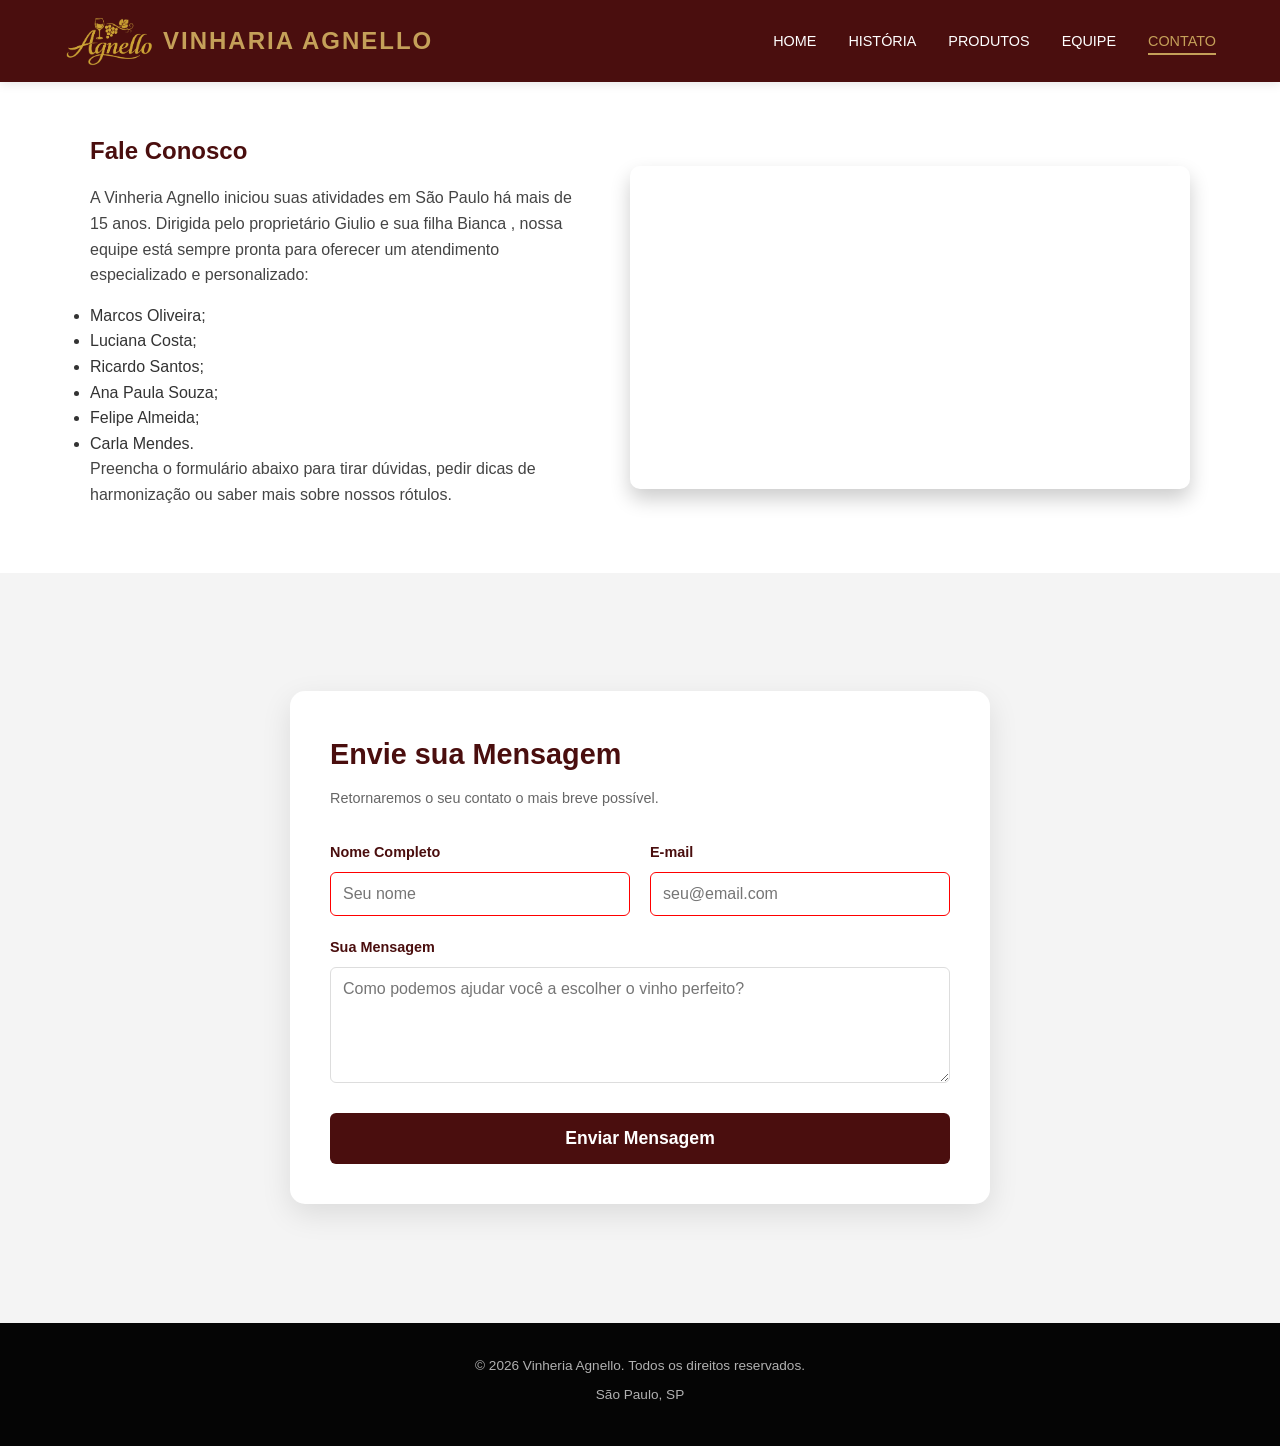
==== commit 2103bf8d: "Atualizando o navbar" ====
--- a/src/pages/contato.html
+++ b/src/pages/contato.html
@@ -24,7 +24,7 @@
                 <li><a href="historia.html">História</a></li>
                 <li><a href="produtos.html">Produtos</a></li>
                 <li><a href="equipe.html">Equipe</a></li>
-                <li><a href="contato.html">Contato</a></li>
+                <li><a href="contato.html" class="active">Contato</a></li>
             </ul>
         </nav>
     </header>
--- a/src/css/style.css
+++ b/src/css/style.css
@@ -69,6 +69,10 @@
 }
 
 .nav-links a:hover {
+    color: var(--cor-dourado);
+}
+
+.nav-links a.active {
     color: var(--cor-dourado);
 }
 
@@ -663,6 +667,9 @@
     flex-direction: row-reverse; 
 }
 
+.vinho-linha.escuro h3 {
+    color: #FFFFFF;
+}
 .foto-vinho {
     width: 200px;
     height: 250px;
@@ -686,6 +693,14 @@
 .preco {
     font-size: 1.3rem;
     font-weight: bold;
+}
+
+.vinho-linha.claro .preco {
+    color: #1a1a1a;
+}
+
+.vinho-linha.escuro .preco {
+    color: #FFFFFF;
 }
 
 /* BOTÕES - Estilo básico para aparecerem bem */
@@ -874,3 +889,140 @@
 footer p {
     margin-bottom: 0.5rem;
 }
+
+
+/* ================= EQUIPE EM FORMATO DE CARDS (SEM MEXER NO HTML) ================= */
+
+.tabela-funcionarios {
+    padding: 60px 10%;
+}
+
+/* Esconde o cabeçalho da tabela (não precisamos visualmente) */
+.tabela-funcionarios thead {
+    display: none;
+}
+
+/* A tabela vira um grid */
+.tabela-funcionarios table {
+    display: grid;
+    grid-template-columns: repeat(auto-fit, minmax(280px, 1fr));
+    gap: 30px;
+    box-shadow: none;
+    background: transparent;
+}
+
+/* Cada TR vira um card */
+.tabela-funcionarios tr {
+    display: flex;
+    flex-direction: column;
+    background: white;
+    border-radius: 12px;
+    padding: 25px;
+    box-shadow: 0 10px 25px rgba(0,0,0,0.08);
+    transition: 0.4s cubic-bezier(0.175, 0.885, 0.32, 1.275);
+    border-top: 5px solid var(--cor-vinho);
+    animation: aparecer 0.8s ease-in-out;
+}
+
+/* Hover igual aos outros cards do site */
+.tabela-funcionarios tr:hover {
+    transform: translateY(-10px) scale(1.03);
+    box-shadow: 0 20px 45px rgba(0,0,0,0.15);
+}
+
+/* Cada TD vira um bloco de informação */
+.tabela-funcionarios td {
+    border: none;
+    padding: 8px 0;
+    background: none;
+    text-align: left;
+}
+
+/* Nome (primeira coluna) destaque */
+.tabela-funcionarios td:first-child {
+    font-size: 1.3rem;
+    font-weight: bold;
+    color: var(--cor-vinho);
+    margin-bottom: 10px;
+}
+
+/* Cargo (segunda coluna) */
+.tabela-funcionarios td:nth-child(2) {
+    font-weight: bold;
+    color: var(--cor-dourado);
+    text-transform: uppercase;
+    font-size: 0.9rem;
+    margin-bottom: 10px;
+}
+
+/* Foco principal vira descrição */
+.tabela-funcionarios td:nth-child(3) {
+    color: #555;
+    font-size: 0.95rem;
+    line-height: 1.5;
+}
+
+
+
+@import url("efeitos.css");
+
+
+
+
+.equipe-intro {
+    padding: 60px 10% 30px;
+}
+
+.equipe-intro h1 {
+    font-size: 2.6rem;
+    color: var(--cor-vinho);
+    margin-bottom: 15px;
+    position: relative;
+}
+
+.equipe-intro h1::after {
+    content: "";
+    width: 90px;
+    height: 4px;
+    background: var(--cor-dourado);
+    display: block;
+    margin-top: 10px;
+    border-radius: 4px;
+}
+
+.equipe-intro p {
+    font-size: 1.15rem;
+    line-height: 1.8;
+    color: #444;
+    max-width: 900px;
+}
+
+/* Lista de confiança */
+h3 {
+    margin: 30px 10% 15px;
+    color: var(--cor-vinho);
+}
+
+h3 + ul {
+    margin: 0 10%;
+    list-style: none;
+    padding: 0;
+}
+
+h3 + ul li {
+    background: #fafafa;
+    border-left: 4px solid var(--cor-dourado);
+    padding: 12px 18px;
+    margin-bottom: 10px;
+    border-radius: 6px;
+    box-shadow: 0 5px 15px rgba(0,0,0,0.05);
+    transition: 0.3s;
+}
+
+h3 + ul li:hover {
+    transform: translateX(6px);
+    background: #fff;
+}
+
+
+
--- a/src/css/efeitos.css
+++ b/src/css/efeitos.css
@@ -1,101 +1,125 @@
-/* ------pseudo-classes-------- */
-.btn-pedido:hover {
-    transform: scale(1.02);
-    background-color: #b08d4a;
+/* =========================================
+   EFEITOS ADICIONAIS DA CP2 - efeitos.css
+   ========================================= */
+
+/* --- 1. Base e Pseudo-elementos --- */
+.i-h2::before {
+    content: '';
+    display: block;
+    width: 40px;
+    height: 3px;
+    background-color: var(--cor-dourado);
+    margin: 0 auto 10px auto;
+}
+
+.i-p::first-letter {
+    font-size: 1.5rem;
+    font-weight: bold;
+    color: var(--cor-vinho);
+}
+
+::selection {
+    background-color: var(--cor-dourado);
+    color: black;
+}
+
+/* --- 2. Navegação --- */
+.nav-links a {
+    position: relative;
+    text-decoration: none;
+    padding-bottom: 6px;
+    
+}
+
+/* linha escondida em TODOS os links */
+.nav-links a::after {
+    content: "";
+    position: absolute;
+    left: 0;
+    bottom: 0;
+    width: 0%;
+    height: 2px;
+    background-color: var(--cor-dourado);
+    transition: width 0.3s ease-in-out;
+}
+
+/* anima no hover */
+.nav-links a:hover::after {
+    width: 100%;
 }
 
 
-/* =========================================
-   🎯 1. PSEUDO-ELEMENTOS
-   ========================================= */
-
-/* ::selection - Altera a cor de fundo e do texto quando o usuário seleciona algo na tela */
-::selection {
-    background-color: #722F37; /* Cor de vinho */
-    color: #ffffff;
+/* mantém aberto quando for a página ativa */
+.nav-links a.active::after {
+    width: 100%;
+}
+/* --- 3. Formulários --- */
+input:valid {
+    border-color: green;
 }
 
-/* ::first-letter - Cria um efeito de "Letra Capitular" (Drop Cap) elegante no texto da seção "Sobre" */
-.sobre p::first-letter {
-    font-size: 3.5em;
-    font-weight: bold;
-    color: #722F37;
-    float: left;
-    margin-right: 10px;
-    line-height: 0.8;
-    font-family: "Georgia", serif;
+input:invalid {
+    border-color: red;
 }
 
-/* ::after - Adiciona uma linha decorativa charmosa abaixo de todos os títulos h2 */
-section h2::after {
-    content: "";
-    display: block;
-    width: 60px;
-    height: 3px;
-    background-color: #722F37;
-    margin: 15px auto 0;
-    border-radius: 2px;
+/* --- 4. Botões e CTAs --- */
+.i-button,
+.btn-cta,
+.btn-pedido,
+.btn-enviar,
+.botao {
+    transition: all 0.3s ease;
 }
 
-/* =========================================
-   💫 2. ANIMAÇÕES COM @KEYFRAMES
-   ========================================= */
+.i-button:hover,
+.btn-cta:hover,
+.btn-pedido:hover,
+.btn-enviar:hover,
+.botao:hover {
+    transform: scale(1.05);
+}
 
-/* Animação 1: Fade In de baixo para cima (ideal para a entrada de conteúdo) */
-@keyframes fadeInUp {
-    0% {
+.cta:hover {
+    transform: skewY(-1deg);
+}
+
+/* --- 5. Cards e Imagens --- */
+.card,
+.card-produto,
+.card-historia,
+.valor-card {
+    animation: aparecer 0.8s ease-in-out;
+}
+
+.card,
+.card-produto,
+.valor-card {
+    transition: box-shadow 0.3s ease;
+}
+
+.card:hover,
+.card-produto:hover,
+.valor-card:hover {
+    box-shadow: 0 15px 40px rgba(0,0,0,0.15);
+}
+
+.card-produto:hover,
+.card-historia:hover {
+    transform: translateY(-10px) scale(1.02);
+}
+
+.img-container img:hover {
+    transform: scale(1.1) rotate(1deg);
+}
+
+/* --- 6. Animações (@keyframes) --- */
+@keyframes aparecer {
+    from {
         opacity: 0;
         transform: translateY(30px);
     }
-    100% {
+    to {
         opacity: 1;
         transform: translateY(0);
     }
 }
-
-/* Animação 2: Pulso suave para o botão de Call to Action (chamar a atenção) */
-@keyframes pulseGlow {
-    0% {
-        transform: scale(1);
-        box-shadow: 0 0 0 0 rgba(114, 47, 55, 0.7);
-    }
-    50% {
-        transform: scale(1.05);
-        box-shadow: 0 0 15px 5px rgba(114, 47, 55, 0);
-    }
-    100% {
-        transform: scale(1);
-        box-shadow: 0 0 0 0 rgba(114, 47, 55, 0);
-    }
-}
-
-/* =========================================
-   APLICAÇÃO DAS ANIMAÇÕES NAS CLASSES HTML
-   ========================================= */
-
-/* Aplicando a animação de entrada nos cards de diferenciais */
-.card {
-    animation: fadeInUp 1s ease-out forwards;
-    background-color: #f9f9f9;
-    padding: 20px;
-    border-radius: 8px;
-}
-
-/* Aplicando a animação de pulso no botão CTA */
-.btn-cta {
-    display: inline-block;
-    padding: 15px 30px;
-    background-color: #722F37;
-    color: #ffffff;
-    text-decoration: none;
-    border-radius: 5px;
-    font-weight: bold;
-    animation: pulseGlow 2s infinite;
-    transition: background-color 0.3s ease;
-}
-
-/* Pausa a animação e escurece o botão quando o mouse passa por cima */
-.btn-cta:hover {
-    background-color: #4a1e23;
-    animation: none; 
-}
